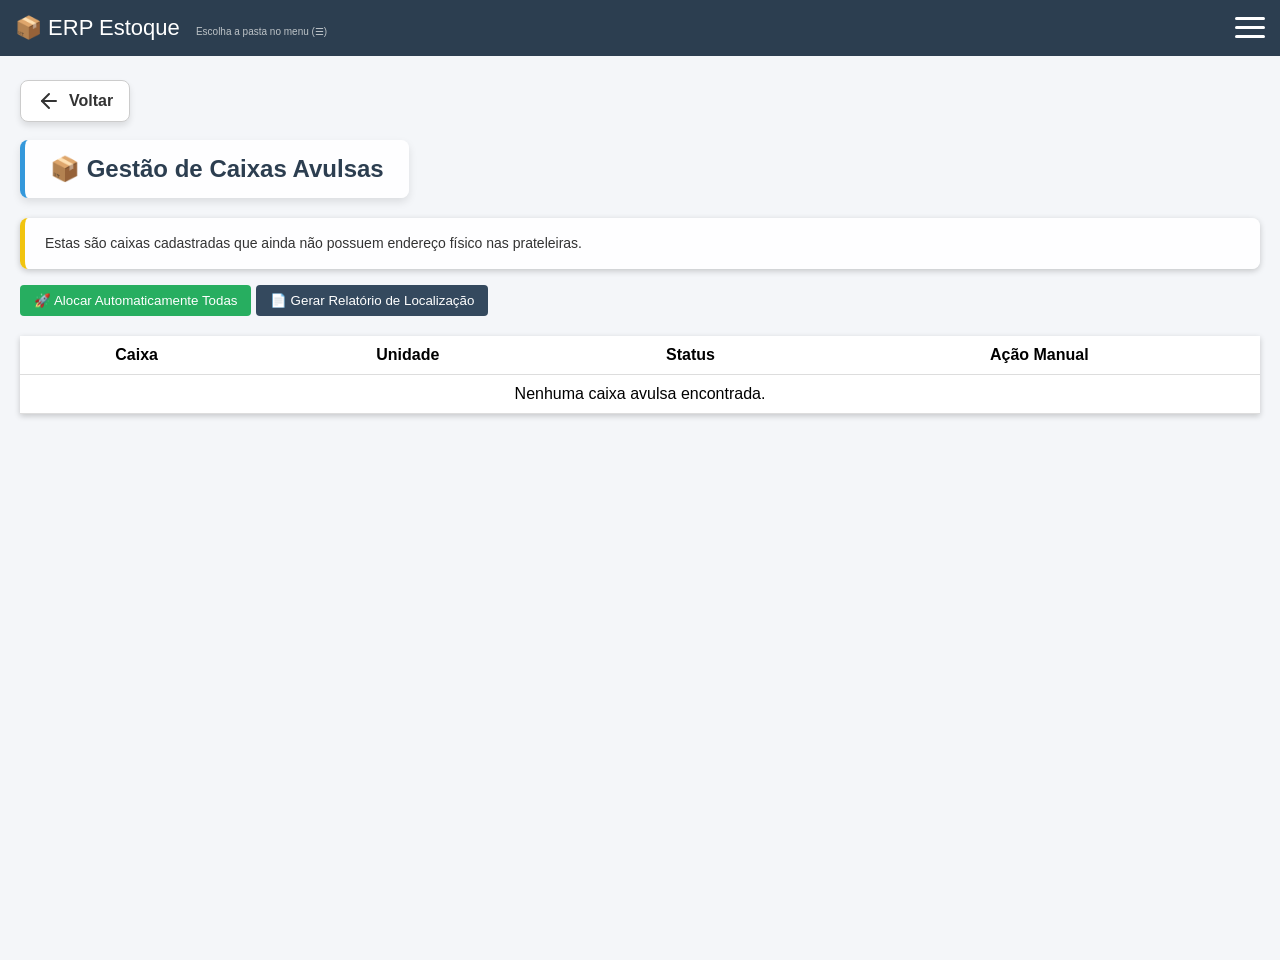
==== avulsas.html @ ace7e6d4 "Upload limpo do sistema sem o banco de dados pesado" ====
<!DOCTYPE html>
<html lang="pt-br">
<head>
    <meta charset="UTF-8">
    <title>Estoque ERP — Caixas Avulsas</title>
    <link rel="stylesheet" href="estoque.css">
</head>
<body>

<button class="btn-voltar" onclick="voltarPagina()" title="Voltar">
  <svg width="24" height="24" viewBox="0 0 24 24" fill="none" stroke="currentColor" stroke-width="2" stroke-linecap="round" stroke-linejoin="round">
    <line x1="19" y1="12" x2="5" y2="12"></line>
    <polyline points="12 19 5 12 12 5"></polyline>
  </svg>
  Voltar
</button>

<header>
    <div>📦 ERP Estoque <span id="syncLabel" class="status-sync">...</span></div>
    <div class="hamburger" id="hamburger" onclick="toggleMenu()"><span></span><span></span><span></span></div>
    <nav class="menu" id="menu">
        <a href="dashboard.html" class="menu-link" onclick="fecharMenuDropdown()">📊 Dashboard</a>
        <a href="lancamento.html" class="menu-link" onclick="fecharMenuDropdown()">📝 Lançamento de Caixa</a>
        <a href="index.html" class="menu-link" onclick="fecharMenuDropdown()">📋 Lista de Caixas</a>
        <a href="avulsas.html" class="menu-link" onclick="fecharMenuDropdown()">📦 Gestão de Avulsas</a>
        <a href="mapa.html" class="menu-link" onclick="fecharMenuDropdown()">🗺️ Mapa de Prateleiras</a>
        <a href="config.html" class="menu-link" onclick="fecharMenuDropdown()">⚙️ Config. Prateleiras</a>
        <a href="processos.html" class="menu-link" onclick="fecharMenuDropdown()">📂 Gerenciar Processos</a>
        <a href="unidades.html" class="menu-link" onclick="fecharMenuDropdown()">🏢 Gerenciar Unidades</a>
        <hr>
        <button type="button" onclick="selecionarPasta()">📂 Alterar Pasta</button>
    </nav>
</header>

<div id="barraReconectarPasta" role="region" aria-label="Reconectar pasta de dados">
    <span id="barraReconectarTexto"></span>
    <button type="button" class="btn-prim" onclick="reconectarPastaSalva()">Permitir acesso à pasta salva</button>
    <button type="button" class="btn-sec" onclick="escolherOutraPastaManual()">Escolher outra pasta…</button>
</div>

<div class="container">
    <div id="alocacaoAvulsaTela">
        <h2>📦 Gestão de Caixas Avulsas</h2>
        <p class="lancamento-intro">Estas são caixas cadastradas que ainda não possuem endereço físico nas prateleiras.</p>

        <div class="dash-toolbar" style="margin-bottom: 20px;">
            <button type="button" onclick="alocarTudoAutomatico()" style="background:#27ae60">🚀 Alocar Automaticamente Todas</button>
            <button type="button" style="background:#34495e" onclick="gerarRelatorioLocalizacao()">📄 Gerar Relatório de Localização</button>
        </div>

        <table>
            <thead><tr><th>Caixa</th><th>Unidade</th><th>Status</th><th>Ação Manual</th></tr></thead>
            <tbody id="listaAvulsas"></tbody>
        </table>
    </div>
</div>

<div class="modal" id="modal"><div class="modalBox" id="modalConteudo"></div></div>

<script>window.ERP_PAGE_ID = "avulsas";</script>
<script src="estoque-app.js"></script>
</body>
</html>
---- estoque.css ----
body{font-family:Arial;background:#f4f6f9;margin:0;padding-top:60px;

background-image: url('banner.JPEG');

 

  /* Garante que a imagem cubra toda a tela, sem repetir */

  background-size: cover;

  background-position: center;

  background-repeat: no-repeat;

 

  /* Mantém o fundo fixo ao rolar a página (opcional, remova se preferir) */

  background-attachment: fixed;

 

  /* Garante que o fundo ocupe pelo menos 100% da altura da tela */

  min-height: 100vh;

  margin: 0;}

header{background:#2c3e50;color:white;padding:15px;font-size:22px;display:flex;justify-content:space-between;align-items:center;position:fixed;top:0;left:0;width:100%;z-index:1000;box-sizing:border-box;}

.hamburger{width:30px;height:22px;position:relative;cursor:pointer;z-index:101;}

.hamburger span{position:absolute;height:3px;width:100%;background:white;border-radius:2px;transition:0.3s;}

.hamburger span:nth-child(1){top:0;} .hamburger span:nth-child(2){top:9px;} .hamburger span:nth-child(3){top:18px;}

.hamburger.active span:nth-child(1){transform:rotate(45deg);top:9px;}

.hamburger.active span:nth-child(2){opacity:0;}

.hamburger.active span:nth-child(3){transform:rotate(-45deg);top:9px;}

.menu{position:absolute;top:65px;right:20px;background:#34495e;box-shadow:0 5px 15px rgba(0,0,0,0.3);border-radius:8px;display:flex;flex-direction:column;min-width:200px;opacity:0;transform:translateY(-10px);pointer-events:none;transition:0.25s;z-index:100;}

.menu.show{opacity:1;transform:translateY(0);pointer-events:auto;}

.menu button, .menu label{color:white;padding:12px;cursor:pointer;border:none;background:none;text-align:left;font-size:14px;}

.menu button:hover, .menu label:hover{background:#2c3e50;}

.menu a.menu-link{display:block;color:white;padding:12px;text-decoration:none;font-size:14px;text-align:left;background:none;border:none;cursor:pointer;}

.menu a.menu-link:hover{background:#2c3e50;}

.menu hr{border:none;border-top:1px solid #4a6278;margin:6px 0;}



/* ALTERADO: Empurra todo o bloco central para baixo para fugir do botão Voltar */

.container{padding:20px;max-width:1300px;margin:auto;margin-top:60px;}



form, .card{background:white;padding:15px;border-radius:8px;margin-bottom:20px;box-shadow:0 2px 6px rgba(0,0,0,0.2);}

input,select{padding:8px;margin:5px;border:1px solid #ccc;border-radius:4px;}

button{padding:8px 14px;cursor:pointer;border:none;background:#3498db;color:white;border-radius:4px;}

button:hover{background:#2980b9;}

table{width:100%;border-collapse:collapse;background:white;box-shadow:0 2px 6px rgba(0,0,0,0.2);}

th,td{padding:10px;border-bottom:1px solid #ddd;text-align:center;}

.prateleiraBox{background:white;padding:15px;margin-top:20px;border-radius:8px;box-shadow:0 2px 6px rgba(0,0,0,0.2);}

.nivel{display:flex;gap:6px;margin:4px 0;align-items:center;}

.nivelLabel{width:60px;font-weight:bold;}

/* ===================================================
   ESTILO DEFINITIVO - HIERARQUIA DE CORES
=================================================== */

/* 1. ESTRUTURA: Define o formato de botão para todos, mas SEM COR FIXA aqui */
.nivel span, 
.nivel div:not(.nivelLabel), 
.slot {
    width: 85px !important;
    height: 40px !important;
    display: inline-flex !important;
    align-items: center !important;
    justify-content: center !important;
    border-radius: 8px !important;
    font-size: 13px !important;
    font-weight: bold !important;
    color: #ffffff !important;
    cursor: pointer !important;
    box-sizing: border-box !important;
    margin: 3px !important;
    transition: all 0.2s cubic-bezier(0.175, 0.885, 0.32, 1.275) !important;
    text-decoration: none !important;
    border: none !important;
    box-shadow: 0 4px 6px rgba(0,0,0,0.15) !important;

    /* COR PADRÃO (VAZIO): Cinza */
    background: linear-gradient(145deg, #bdc3c7, #95a5a6); 
}

/* 2. STATUS ESPECÍFICOS: Aqui o !important garante a troca da cor */

/* GUARDADA -> VERDE */
.slot.ocupadoGuardada, 
.ocupadoGuardada, 
.status-guardada,
[class*="ocupadoGuardada"] {
    background: linear-gradient(145deg, #2ecc71, #27ae60) !important;
}

/* DIGITALIZADA -> AZUL */
.slot.ocupadoDigitalizada, 
.ocupadoDigitalizada, 
.status-digitalizada,
[class*="ocupadoDigitalizada"] {
    background: linear-gradient(145deg, #3498db, #2980b9) !important;
}

/* PREPARADA -> AMARELO */
.slot.ocupadoPreparada, 
.ocupadoPreparada,
[class*="ocupadoPreparada"] {
    background: linear-gradient(145deg, #f1c40f, #d4ac0d) !important;
}

/* ELIMINADA -> VERMELHO */
.slot.ocupadoEliminada, 
.ocupadoEliminada {
    background: linear-gradient(145deg, #e74c3c, #c0392b) !important;
}

/* 3. SELECIONADO (Lançamento) -> GRAFITE */
.slot.slotSelecionado, 
.slotSelecionado {
    background: #2c3e50 !important;
    box-shadow: 0 0 0 3px #fff, 0 0 0 6px #2c3e50 !important;
}

/* 4. EFEITO ZOOM (Hover) */
.nivel span:hover, 
.nivel div:not(.nivelLabel):hover, 
.slot:hover {
    transform: scale(1.15) translateY(-3px) !important;
    z-index: 10 !important;
    box-shadow: 0 10px 20px rgba(0,0,0,0.3) !important;
    filter: brightness(1.1) !important;
}

/* 5. LIMPEZA DOS RÓTULOS (N1, N2...) */
.nivelLabel {
    background: none !important;
    box-shadow: none !important;
    color: #333 !important;
    width: 45px !important;
    font-weight: 800 !important;
    transform: none !important;
}

/* 5. Efeito Hover */
.nivel span:hover, .slot:hover {
    transform: translateY(-2px);
    filter: brightness(1.1);
}

/* Ajuste do container da prateleira para não espremer */
.prateleiraBox {
    display: block !important;
    width: fit-content !important;
    min-width: 600px;
    padding: 20px !important;
    background: white !important;
    border-radius: 10px !important;
}

/* ===================================================
   LEGENDA UNIFICADA (TÍTULO + CORES NA MESMA LINHA)
=================================================== */

.legenda-container {
    display: flex !important;
    align-items: center !important;
    justify-content: center !important;
    flex-wrap: wrap !important;
    gap: 20px !important;
    background: #ffffff !important;
    padding: 10px 20px !important;
    border-radius: 8px 8px 0 0 !important; /* Arredonda só em cima para colar na prateleira */
    border: 1px solid #ddd !important;
    border-bottom: none !important; /* Tira a borda de baixo para fundir com o quadro */
    margin: 20px auto 0 auto !important;
    width: 100% !important;
    max-width: 1360px !important; /* Mesma largura do seu card de busca */
}

.legenda-titulo {
    font-weight: 800 !important;
    font-size: 14px !important;
    color: #2c3e50 !important;
    margin-right: 10px !important;
    text-transform: uppercase !important;
}

.legenda-item {
    display: flex !important;
    align-items: center !important;
    gap: 8px !important;
    font-size: 13px !important;
    font-weight: 600 !important;
    color: #444 !important;
}

.legenda-cor {
    width: 16px !important;
    height: 16px !important;
    border-radius: 4px !important;
    flex-shrink: 0 !important;
}

/* Cores específicas */
.cor-vazio { background: linear-gradient(145deg, #bdc3c7, #95a5a6) !important; }
.cor-guardada { background: linear-gradient(145deg, #2ecc71, #27ae60) !important; }
.cor-digitalizada { background: linear-gradient(145deg, #3498db, #2980b9) !important; }
.cor-preparada { background: linear-gradient(145deg, #f1c40f, #d4ac0d) !important; }

/* Remove o título antigo que aparecia na imagem */
#mapaTela h2 + .legenda-container::before,
.prateleiraBox::before {
    content: none !important;
}

.modal{position:fixed;top:0;left:0;width:100%;height:100%;background:rgba(0,0,0,0.5);display:none;align-items:center;justify-content:center;z-index:2000;}

.modalBox{background:white;padding:20px;border-radius:8px;width:400px;max-height:90vh;overflow-y:auto;}

.modalBox.modal-wide{max-width:520px;width:92vw;}

.status-sync{font-size: 10px; color: #bdc3c7; margin-left:10px;}

.badge{padding:4px 8px; border-radius:10px; font-size:11px; color:white; background:#7f8c8d; margin-right:2px;}

.processo-tag{background: #ecf0f1; color: #2c3e50; padding: 2px 6px; border-radius: 4px; font-size: 10px; border: 1px solid #bdc3c7; margin: 2px; display: inline-block;}

#processosContainer{display: flex; flex-wrap: wrap; gap: 10px; padding: 10px; border: 1px solid #ddd; border-radius: 4px; background: #fafafa; margin: 10px 0;}

/* =========================================

   DASHBOARD - ESTILOS E ANIMAÇÕES PREMIUM

========================================== */



/* Animação de entrada suave (Fade In Up) */

@keyframes fadeUp {

    from { opacity: 0; transform: translateY(30px); }

    to { opacity: 1; transform: translateY(0); }

}



.dashboard-filtros {

    background: rgba(255, 255, 255, 0.95);

    backdrop-filter: blur(10px); /* Efeito Glassmorphism sutil */

    border-radius: 12px;

    padding: 20px;

    box-shadow: 0 8px 25px rgba(0,0,0,0.1);

    animation: fadeUp 0.6s ease-out forwards;

}



.dashboard-filtros h3 { margin-top:0; font-size:18px; color:#2c3e50; border-bottom: 2px solid #ecf0f1; padding-bottom: 10px; }



.filter-grid { display:grid; grid-template-columns:repeat(auto-fill, minmax(200px, 1fr)); gap:16px; align-items:end; margin-top:15px; }

.filter-field label { display:block; font-size:12px; color:#7f8c8d; margin-bottom:6px; font-weight:bold; text-transform: uppercase; letter-spacing: 0.5px; }

.filter-field input, .filter-field select { width:100%; padding: 10px; border: 1px solid #bdc3c7; border-radius: 6px; background: #f8f9fa; transition: 0.3s; }

.filter-field input:focus, .filter-field select:focus { border-color: #3498db; box-shadow: 0 0 8px rgba(52,152,219,0.3); outline: none; background: #fff; }



.dashboard-kpis { display:flex; flex-wrap:wrap; gap:20px; margin:25px 0; }



/* Cards KPI com efeito Hover e Gradiente */

.kpi-card {

    background: linear-gradient(145deg, #ffffff 0%, #f8f9fa 100%);

    padding: 20px;

    border-radius: 12px;

    box-shadow: 0 6px 15px rgba(0,0,0,0.08);

    min-width: 180px;

    flex: 1;

    position: relative;

    overflow: hidden;

    border-top: 4px solid #3498db;

    transition: all 0.4s cubic-bezier(0.175, 0.885, 0.32, 1.275); /* Animação elástica */

    opacity: 0;

    animation: fadeUp 0.6s ease-out forwards;

}



/* Stagger (atraso) na animação para entrarem um por um */

.kpi-card:nth-child(1) { animation-delay: 0.1s; border-top-color: #3498db; }

.kpi-card:nth-child(2) { animation-delay: 0.2s; border-top-color: #2ecc71; }

.kpi-card:nth-child(3) { animation-delay: 0.3s; border-top-color: #e74c3c; }

.kpi-card:nth-child(4) { animation-delay: 0.4s; border-top-color: #f1c40f; }



.kpi-card:hover {

    transform: translateY(-10px) scale(1.02);

    box-shadow: 0 15px 35px rgba(0,0,0,0.15);

}



.kpi-card .kpi-val { font-size:36px; font-weight:900; color:#2c3e50; line-height: 1.2; letter-spacing: -1px; }

.kpi-card .kpi-lbl { font-size:13px; color:#7f8c8d; text-transform:uppercase; letter-spacing:1px; font-weight: bold; margin-bottom: 5px; }

.kpi-card .kpi-sub { font-size:12px; color:#95a5a6; margin-top:8px; line-height: 1.4; }



/* Gráficos */

.dashboard-charts { display:grid; grid-template-columns:repeat(auto-fit, minmax(400px, 1fr)); gap:25px; margin-top:15px; }

.chart-card {

    background: white;

    padding: 20px;

    border-radius: 12px;

    box-shadow: 0 6px 15px rgba(0,0,0,0.08);

    opacity: 0;

    animation: fadeUp 0.6s ease-out forwards;

    animation-delay: 0.5s;

    transition: 0.3s;

}

.chart-card:hover { box-shadow: 0 10px 25px rgba(0,0,0,0.12); }

.chart-card h4 { margin:0 0 15px 0; font-size:16px; color:#2c3e50; border-bottom: 1px solid #ecf0f1; padding-bottom: 10px; }



.chart-controls { display:flex; flex-wrap:wrap; gap:12px; align-items:center; margin-bottom:15px; background: #f8f9fa; padding: 10px; border-radius: 8px; }

.chart-controls label { font-size:12px; color:#555; font-weight: bold; }

.chart-controls select { padding: 6px 10px; border-radius: 6px; border: 1px solid #ccc; }



.chart-wrap { position:relative; height:320px; width:100%; }

.dash-empty { padding:40px 20px; text-align:center; color:#95a5a6; font-size:15px; background: #f8f9fa; border-radius: 8px; border: 2px dashed #ecf0f1; margin-top: 20px; }



.kpi-inline { display:flex; flex-wrap:wrap; gap:8px; margin-top:12px; }

.kpi-inline span { font-size:12px; padding:6px 10px; border-radius:20px; color:#fff; font-weight: bold; box-shadow: 0 2px 5px rgba(0,0,0,0.1); }



/* ALTERADO: Fundo branco e estilização para o texto de introdução */

.lancamento-intro{

    background-color: rgba(255, 255, 255, 0.95);

    color: #333333;

    font-size: 14px;

    margin: 0 0 16px 0;

    padding: 15px 20px;

    border-radius: 8px;

    box-shadow: 0 2px 6px rgba(0,0,0,0.2);

    max-width: 100%;

    line-height: 1.5;

    border-left: 5px solid #f1c40f;

}



.lancamento-secao{margin-bottom:18px;}

.lancamento-secao h3{margin:0 0 10px 0;font-size:15px;color:#2c3e50;border-bottom:2px solid #ecf0f1;padding-bottom:6px;}

.lancamento-grid{display:grid;grid-template-columns:repeat(auto-fill,minmax(200px,1fr));gap:12px;align-items:end;}

.lancamento-grid .campo label{display:block;font-size:12px;font-weight:bold;color:#555;margin-bottom:4px;}

.lancamento-grid .campo input,.lancamento-grid .campo select{width:100%;max-width:100%;box-sizing:border-box;margin:0;}

#mapaLancamento{display:none;margin-top:12px;}

#mapaLancamento .prateleiraBox{margin-top:0;}

.mapaLegendaLanc{margin:0 0 8px 0;color:#7f8c8d;font-size:12px;}

.slot.slotSelecionado{box-shadow:0 0 0 3px #2c3e50,0 0 0 5px #fff;transform:scale(1.08);z-index:2;}

.slot.slotOcupadoOutro{cursor:not-allowed;opacity:0.95;}

.slot.slotEdicaoAtual{box-shadow:0 0 0 2px dashed #fff;}

.posicaoResumo{font-size:14px;margin-top:10px;padding:10px 12px;background:#eaf2f8;border-radius:6px;color:#2c3e50;}

.posicaoResumo.vazio{background:#fdeaea;color:#c0392b;}

.lancamento-acoes{margin-top:16px;display:flex;flex-wrap:wrap;gap:10px;align-items:center;}

#msgLancamentoOk{font-size:13px;color:#27ae60;font-weight:bold;display:none;}

#barraReconectarPasta{display:none;align-items:center;justify-content:center;flex-wrap:wrap;gap:10px;background:#f9e79f;color:#2c3e50;padding:10px 16px;font-size:14px;border-bottom:1px solid #f1c40f;}

#barraReconectarPasta button{padding:8px 14px;cursor:pointer;border:none;border-radius:4px;}

#barraReconectarPasta .btn-prim{background:#2c3e50;color:#fff;}

#barraReconectarPasta .btn-prim:hover{background:#34495e;}

#barraReconectarPasta .btn-sec{background:#ecf0f1;color:#2c3e50;}

#barraReconectarPasta .btn-sec:hover{background:#bdc3c7;}

.historico-caixa{max-height:280px;overflow-y:auto;text-align:left;margin:12px 0;font-size:13px;border:1px solid #e0e0e0;border-radius:8px;padding:0;background:#fafbfc;}

.historico-item{border-bottom:1px solid #ecf0f1;padding:10px 12px;}

.historico-item:last-child{border-bottom:none;}

.historico-item .hi-top{color:#7f8c8d;font-size:11px;margin-bottom:6px;}

.historico-item .hi-tipo{font-weight:bold;color:#2c3e50;font-size:12px;}

.historico-mud{margin:4px 0 0 0;padding-left:12px;border-left:3px solid #3498db;color:#34495e;font-size:12px;line-height:1.45;}

.historico-vazio{color:#95a5a6;font-size:13px;padding:12px;text-align:center;}



/* Estilo do botão voltar */

.btn-voltar {

  position: fixed;

  top: 80px;

  left: 20px;

  display: flex;

  align-items: center;

  gap: 8px;

  padding: 8px 16px;

  background-color: #ffffff;

  color: #333333;

  border: 1px solid #cccccc;

  border-radius: 8px;

  cursor: pointer;

  font-size: 16px;

  font-family: sans-serif;

  font-weight: bold;

  transition: all 0.2s ease-in-out;

  z-index: 9999;

  box-shadow: 0 4px 6px rgba(0,0,0,0.1);

}



.btn-voltar:hover {

  background-color: #f1f1f1;

  transform: translateX(-3px);

}



.prateleiraBox h3 {

    background-color: #2c3e50;

    color: #ffffff;

    padding: 10px 15px;

    margin-top: 0;

    margin-bottom: 20px;

    border-radius: 6px;

    font-size: 18px;

    text-align: center;

    box-shadow: 0 2px 4px rgba(0,0,0,0.1);

    text-transform: uppercase;

    letter-spacing: 1px;

}



/* ALTERADO: Zera as margens para alinhar perfeitamente com os formulários */

.container > h2,

#unidadeTela > h2,

h2 {

    background-color: rgba(255, 255, 255, 0.95);

    color: #2c3e50;

    padding: 15px 25px;

    border-radius: 8px;

    box-shadow: 0 4px 8px rgba(0,0,0,0.1);

   

    margin-top: 0;

    margin-left: 0;

    margin-bottom: 20px;

   

    display: inline-block;

    border-left: 5px solid #3498db;

}



/* Container geral do Mapa */

#mapa {

    background-color: rgba(255, 255, 255, 0.95);

    padding: 20px;

    border-radius: 8px;

    box-shadow: 0 4px 15px rgba(0,0,0,0.15);

   

    width: 95%;

    max-width: 1400px;

    margin: 0 auto 40px auto;

   

    overflow-x: auto;

}



/* Ajuste para telas menores */

@media (max-width: 768px) {

    .container > h2, h2 {

        margin-top: 0;

        margin-left: 0;

        display: block;

    }

}



/* Melhorando os botões de ação na tabela de Lista de Caixas */

.td-acoes {

    display: flex;

    gap: 8px;

    justify-content: center;

    align-items: center;

}



.btn-editar {

    background-color: #3498db !important;

    color: white;

    font-size: 13px;

    padding: 6px 12px;

    border-radius: 4px;

    display: flex;

    align-items: center;

    gap: 6px;

    font-weight: bold;

}

.btn-editar:hover { background-color: #2980b9 !important; }



.btn-excluir {

    background-color: #e74c3c !important;

    color: white;

    font-size: 13px;

    padding: 6px 12px;

    border-radius: 4px;

    display: flex;

    align-items: center;

    gap: 6px;

    font-weight: bold;

}

.btn-excluir:hover { background-color: #c0392b !important; }



/* ---------------------------------

   ESTILOS DE PAGINAÇÃO DA TABELA

---------------------------------- */

.paginacao-container {

    display: flex;

    justify-content: space-between;

    align-items: center;

    background: white;

    padding: 15px 20px;

    border-radius: 8px;

    box-shadow: 0 2px 6px rgba(0,0,0,0.2);

    margin-top: 15px;

    flex-wrap: wrap;

    gap: 15px;

}



.paginacao-info {

    font-size: 14px;

    color: #7f8c8d;

}



.paginacao-botoes {

    display: flex;

    gap: 5px;

    align-items: center;

}



.paginacao-botoes button {

    background-color: #ecf0f1;

    color: #2c3e50;

    border: 1px solid #bdc3c7;

    padding: 8px 12px;

    font-size: 13px;

    font-weight: bold;

    border-radius: 4px;

}



.paginacao-botoes button:hover:not(:disabled) {

    background-color: #bdc3c7;

}



.paginacao-botoes button:disabled {

    background-color: #f9f9f9;

    color: #bdc3c7;

    cursor: not-allowed;

    border-color: #eaeaea;

}



.paginacao-atual {

    font-weight: bold;

    font-size: 14px;

    color: #2c3e50;

    padding: 0 15px;

}



@media (max-width: 768px) {

    .paginacao-container {

        justify-content: center;

        flex-direction: column;

    }

}

/* ===================================================
   VISUAL DEFINITIVO DOS MAPAS (TELAS E LANÇAMENTO)
=================================================== */

/* 1. Containers roláveis */
#mapa, #mapaLancamento {
    overflow-x: auto !important;
    padding: 10px 0 20px 0 !important;
    width: 100% !important;
    display: block !important;
}

/* 2. Caixa da prateleira (O SEGREDO: Flex Column para forçar espaçamento vertical) */
.prateleiraBox {
    background: #ffffff !important;
    padding: 20px 25px !important;
    border-radius: 8px !important;
    box-shadow: 0 2px 8px rgba(0,0,0,0.1) !important;
    
    width: max-content !important; /* Não deixa espremer */
    margin: 0 auto !important;
    
    display: flex !important;
    flex-direction: column !important; /* Empilha N1, N2, N3... */
    gap: 12px !important; /* GARANTE o espaço vertical entre as linhas */
}

/* Faixa de Título da Prateleira e Legenda */
.prateleiraBox h3, .mapaLegendaLanc {
    width: 100% !important;
    margin: 0 !important; /* Zera margens pois o gap já empurra */
    box-sizing: border-box !important;
}
.mapaLegendaLanc { margin-bottom: 8px !important; }

/* 3. A linha de cada Nível (N1, N2...) */
.nivel {
    display: flex !important;
    align-items: center !important;
    gap: 12px !important; /* Espaçamento horizontal perfeito */
    margin: 0 !important; /* Zera margem, o gap do pai controla a altura */
    flex-wrap: nowrap !important; 
}

/* 4. O Label lateral (N1, N2) */
.nivelLabel {
    width: 40px !important;
    font-size: 16px !important;
    font-weight: 900 !important;
    color: #000000 !important;
    text-align: left !important;
    flex-shrink: 0 !important;
}

/* ===================================================
   6. BLINDAGEM DOS CAMPOS DO FORMULÁRIO (NÃO APAGAR)
=================================================== */
input, select, textarea {
    box-sizing: border-box !important;
    max-width: 100% !important;
    min-width: 0 !important;
}
.filter-field, .campo, .lancamento-grid > div {
    min-width: 0 !important; 
    width: 100% !important;
}
.filter-status-row, #processosContainer {
    display: flex !important;
    flex-wrap: wrap !important;
    gap: 15px !important;
    align-items: center !important;
    padding: 10px 0 !important;
}
#processosContainer label {
    display: flex !important;
    align-items: center !important;
    gap: 6px !important;
    font-weight: bold !important;
    font-size: 13px !important;
    margin: 0 !important;
    color: #2c3e50 !important;
}
#processosContainer input[type="checkbox"] {
    width: 18px !important;
    height: 18px !important;
    margin: 0 !important;
}
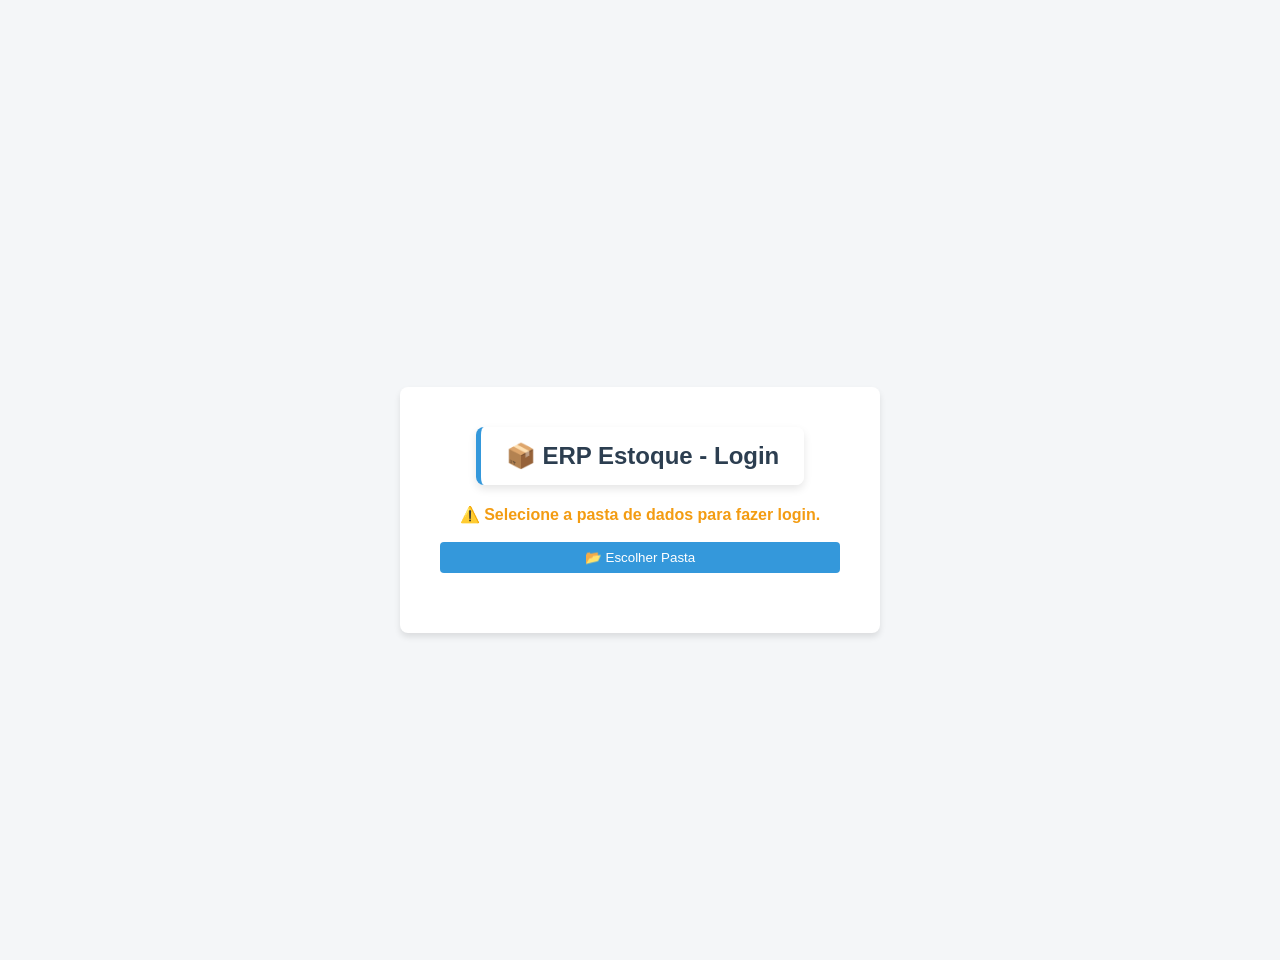
==== commit 51e7db7f: "adicionado a tela de relação de processos, onde é possível visualizar os processos relacionados a um" ====
--- a/avulsas.html
+++ b/avulsas.html
@@ -27,6 +27,8 @@
         <a href="config.html" class="menu-link" onclick="fecharMenuDropdown()">⚙️ Config. Prateleiras</a>
         <a href="processos.html" class="menu-link" onclick="fecharMenuDropdown()">📂 Gerenciar Processos</a>
         <a href="unidades.html" class="menu-link" onclick="fecharMenuDropdown()">🏢 Gerenciar Unidades</a>
+        <a href="responsaveis.html" class="menu-link" onclick="fecharMenuDropdown()">👥 Gerenciar Responsáveis</a>
+        <a href="relacao.html" class="menu-link" onclick="fecharMenuDropdown()">📄 Gerar Relação</a>
         <hr>
         <button type="button" onclick="selecionarPasta()">📂 Alterar Pasta</button>
     </nav>
--- a/estoque.css
+++ b/estoque.css
@@ -243,7 +243,7 @@
 
 .modalBox{background:white;padding:20px;border-radius:8px;width:400px;max-height:90vh;overflow-y:auto;}
 
-.modalBox.modal-wide{max-width:520px;width:92vw;}
+.modalBox.modal-wide{max-width:650px;width:95vw;}
 
 .status-sync{font-size: 10px; color: #bdc3c7; margin-left:10px;}
 
@@ -273,35 +273,163 @@
 
 
 
+/* =========================================
+   DASHBOARD FILTROS - REORGANIZAÇÃO PREMIUM
+========================================== */
 .dashboard-filtros {
-
-    background: rgba(255, 255, 255, 0.95);
-
-    backdrop-filter: blur(10px); /* Efeito Glassmorphism sutil */
-
+    background: rgba(255, 255, 255, 0.98);
+    backdrop-filter: blur(10px);
     border-radius: 12px;
-
-    padding: 20px;
-
-    box-shadow: 0 8px 25px rgba(0,0,0,0.1);
-
+    padding: 25px;
+    box-shadow: 0 10px 30px rgba(0,0,0,0.08);
     animation: fadeUp 0.6s ease-out forwards;
-
-}
-
-
-
-.dashboard-filtros h3 { margin-top:0; font-size:18px; color:#2c3e50; border-bottom: 2px solid #ecf0f1; padding-bottom: 10px; }
-
-
-
+}
+.filtros-header {
+    display: flex;
+    justify-content: space-between;
+    align-items: center;
+    border-bottom: 2px solid #ecf0f1;
+    padding-bottom: 12px;
+    margin-bottom: 20px;
+}
+.filtros-header h3 { margin: 0; font-size: 20px; color: #2c3e50; }
+.filter-section {
+    background: #fdfdfd;
+    border: 1px solid #f0f0f0;
+    border-radius: 8px;
+    padding: 15px;
+    margin-bottom: 15px;
+    transition: all 0.3s ease;
+}
+.filter-section:hover {
+    box-shadow: 0 4px 12px rgba(0,0,0,0.05);
+    border-color: #e0e6ed;
+}
+.section-title {
+    font-size: 14px;
+    color: #34495e;
+    margin: 0 0 12px 0;
+    text-transform: uppercase;
+    letter-spacing: 0.5px;
+    border-bottom: 1px dashed #dcdde1;
+    padding-bottom: 5px;
+    display: flex;
+    align-items: center;
+    gap: 8px;
+}
+.advanced-filters-content {
+    display: none;
+    margin-top: 15px;
+    animation: fadeUp 0.4s ease-out;
+}
+.advanced-filters-content.show-filters {
+    display: block;
+}
 .filter-grid { display:grid; grid-template-columns:repeat(auto-fill, minmax(200px, 1fr)); gap:16px; align-items:end; margin-top:15px; }
-
+.filter-grid.advanced {
+    grid-template-columns: repeat(auto-fill, minmax(180px, 1fr));
+}
 .filter-field label { display:block; font-size:12px; color:#7f8c8d; margin-bottom:6px; font-weight:bold; text-transform: uppercase; letter-spacing: 0.5px; }
-
 .filter-field input, .filter-field select { width:100%; padding: 10px; border: 1px solid #bdc3c7; border-radius: 6px; background: #f8f9fa; transition: 0.3s; }
-
 .filter-field input:focus, .filter-field select:focus { border-color: #3498db; box-shadow: 0 0 8px rgba(52,152,219,0.3); outline: none; background: #fff; }
+.input-icon {
+    position: relative;
+    display: flex;
+    align-items: center;
+}
+.input-icon span {
+    position: absolute;
+    left: 12px;
+    color: #7f8c8d;
+    font-size: 14px;
+}
+.input-icon input {
+    padding-left: 35px !important;
+}
+
+/* Status Badges para checkboxes */
+.filter-status-row {
+    display: flex;
+    flex-wrap: wrap;
+    gap: 10px;
+}
+.status-badge {
+    display: inline-flex;
+    align-items: center;
+    gap: 6px;
+    padding: 8px 14px;
+    background: #ecf0f1;
+    border-radius: 20px;
+    cursor: pointer;
+    font-size: 13px;
+    font-weight: 600;
+    color: #2c3e50;
+    transition: all 0.2s;
+    border: 2px solid transparent;
+    user-select: none;
+}
+.status-badge:hover { background: #dfe6e9; }
+.status-badge input[type="checkbox"] { 
+    margin: 0; 
+    width: 16px; 
+    height: 16px; 
+    accent-color: #3498db;
+    cursor: pointer;
+}
+.status-badge:has(input:checked) {
+    background: #ebf5fb;
+    border-color: #3498db;
+    color: #2980b9;
+}
+
+.dash-toolbar {
+    display: flex;
+    justify-content: flex-end;
+    gap: 12px;
+    margin-top: 20px;
+    padding-top: 15px;
+    border-top: 1px solid #ecf0f1;
+}
+.btn-aplicar {
+    background: #27ae60;
+    color: white;
+    font-weight: bold;
+    font-size: 14px;
+    padding: 10px 20px;
+    border-radius: 6px;
+    border: none;
+    cursor: pointer;
+    display: flex;
+    align-items: center;
+    gap: 8px;
+    box-shadow: 0 4px 6px rgba(39, 174, 96, 0.2);
+    transition: 0.2s;
+}
+.btn-aplicar:hover { background: #219150; transform: translateY(-2px); }
+.btn-limpar {
+    background: #95a5a6;
+    color: white;
+    font-weight: bold;
+    font-size: 14px;
+    padding: 10px 20px;
+    border-radius: 6px;
+    border: none;
+    cursor: pointer;
+    display: flex;
+    align-items: center;
+    gap: 8px;
+    transition: 0.2s;
+}
+.btn-limpar:hover { background: #7f8c8d; }
+
+@media (max-width: 768px) {
+    .filter-grid[style*="grid-template-columns"] {
+        grid-template-columns: 1fr !important;
+    }
+    .filter-field[style*="grid-column"] {
+        grid-column: span 1 !important;
+    }
+}
 
 
 
